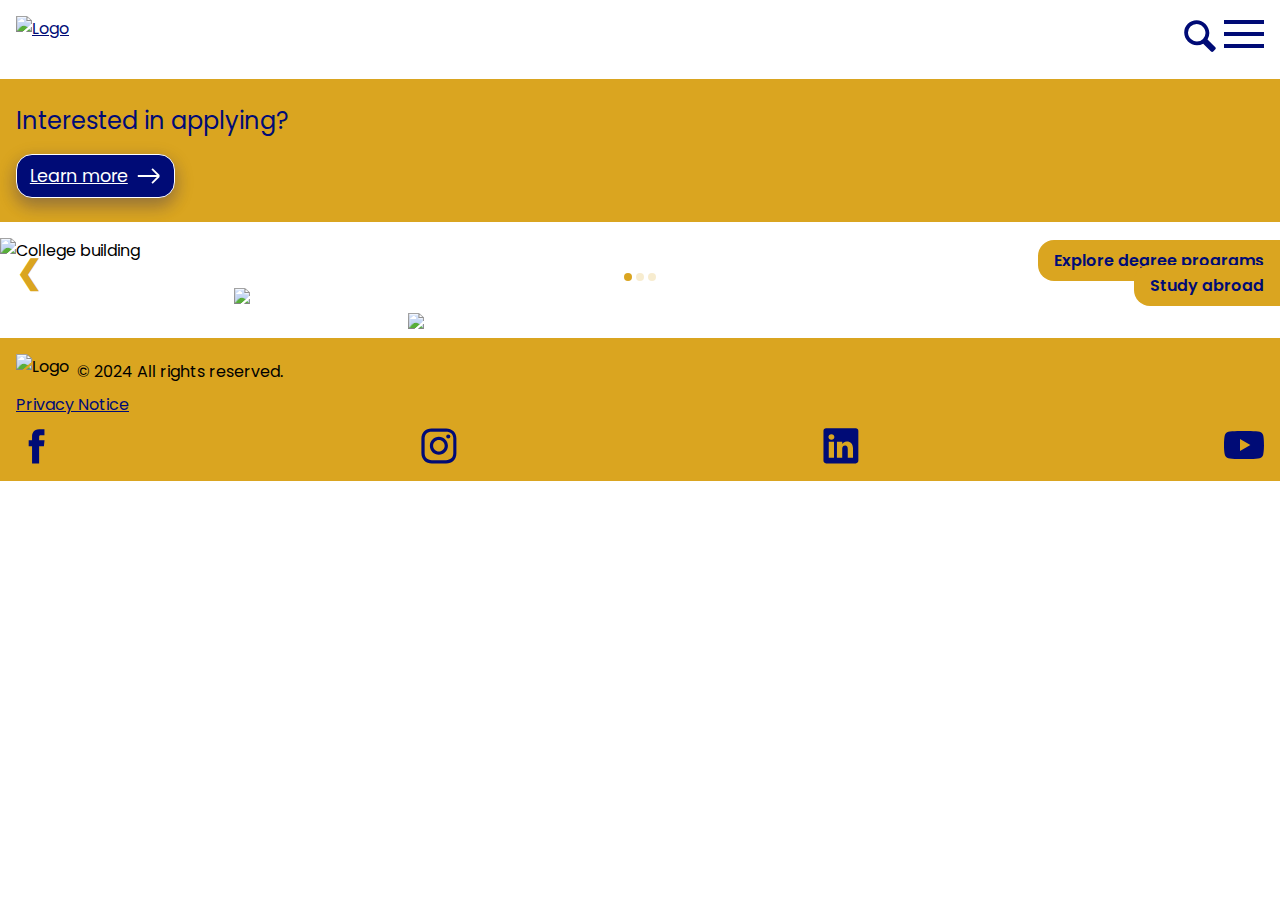
==== index.html @ 3c95491a "Update homepage" ====
<!DOCTYPE html>
<html lang="en">
  <head>
    <meta charset="UTF-8" />
    <meta http-equiv="X-UA-Compatible" content="IE=edge" />
    <meta name="viewport" content="width=device-width, initial-scale=1.0" />
    <title>Karamozov College</title>
    <link rel="icon" type="image/x-icon" href="img/favicon.ico" />
    <link rel="stylesheet" href="style.css" />
    <link rel="preconnect" href="https://fonts.googleapis.com" />
    <link rel="preconnect" href="https://fonts.gstatic.com" crossorigin />
    <link
      href="https://fonts.googleapis.com/css2?family=Poppins:ital,wght@0,100;0,200;0,300;0,400;0,500;0,600;0,700;0,800;0,900;1,100;1,200;1,300;1,400;1,500;1,600;1,700;1,800;1,900&display=swap"
      rel="stylesheet"
    />
  </head>
  <body>
    <header>
      <a href="index.html"
        ><img src="img/wordmark.png" alt="Logo" height="50"
      /></a>
      <div class="icons">
        <svg
          xmlns="http://www.w3.org/2000/svg"
          viewBox="0 0 20 20"
          width="40"
          height="40"
          fill="#000b76"
        >
          <path
            d="m17.545 15.467l-3.779-3.779a6.15 6.15 0 0 0 .898-3.21c0-3.417-2.961-6.377-6.378-6.377A6.185 6.185 0 0 0 2.1 8.287c0 3.416 2.961 6.377 6.377 6.377a6.15 6.15 0 0 0 3.115-.844l3.799 3.801a.953.953 0 0 0 1.346 0l.943-.943c.371-.371.236-.84-.135-1.211M4.004 8.287a4.282 4.282 0 0 1 4.282-4.283c2.366 0 4.474 2.107 4.474 4.474a4.284 4.284 0 0 1-4.283 4.283c-2.366-.001-4.473-2.109-4.473-4.474"
          />
        </svg>
        <svg viewBox="0 0 100 80" width="40" height="40" fill="#000b76">
          <rect width="100" height="10"></rect>
          <rect y="30" width="100" height="10"></rect>
          <rect y="60" width="100" height="10"></rect>
        </svg>
      </div>
    </header>
    <section class="application">
      <p>Interested in applying?</p>
      <a class="learn-more" href="requirements.html">
        Learn more
        <svg
          xmlns="http://www.w3.org/2000/svg"
          viewBox="0 0 14 10"
          width="25"
          height="20"
        >
          <path stroke="#fff" d="M1 5h12m0 0L9 1m4 4L9 9" />
        </svg>
      </a>
    </section>
    <section>
      <div class="slideshow-container">
        <img
          class="mySlides"
          src="img/campus-life.jpg"
          width="100%"
          alt="College building"
        />
        <img
          class="mySlides"
          src="img/library.jpg"
          width="100%"
          alt="Library with books"
        />
        <img
          class="mySlides"
          src="img/graduation.jpg"
          width="100%"
          alt="Students graduating cap and gowns"
        />
        <a class="prev" onclick="plusSlides(-1)">&#10094;</a>
        <a class="next" onclick="plusSlides(1)">&#10095;</a>
        <div class="dots">
          <span class="dot" onclick="currentSlide(1)"></span>
          <span class="dot" onclick="currentSlide(2)"></span>
          <span class="dot" onclick="currentSlide(3)"></span>
        </div>
      </div>
    </section>
    <section>
      <div class="img-container">
        <img
          src="img/exams.jpg"
          alt="College building with desks spiraling from the center of the room, multiple students are seen studying"
          width="100%"
        />
        <p class="subtitle">Explore degree programs</p>
      </div>
      <div class="img-container">
        <img
          src="img/studying.jpg"
          alt="3 students sitting on the grass in front of college studying"
          width="100%"
        />
        <p class="subtitle">Study abroad</p>
      </div>
    </section>
    <footer>
      <div class="footer-logo">
        <img src="img/logo.png" alt="Logo" height="30" />
        <p>© 2024 All rights reserved.</p>
      </div>
      <a href="/">Privacy Notice</a>
      <div class="socials">
        <svg
          enable-background="new 0 0 56.693 56.693"
          height="40"
          viewBox="0 0 56.693 56.693"
          width="40"
          xml:space="preserve"
          xmlns="http://www.w3.org/2000/svg"
          xmlns:xlink="http://www.w3.org/1999/xlink"
          fill="#000b76"
        >
          <path
            d="M40.43,21.739h-7.645v-5.014c0-1.883,1.248-2.322,2.127-2.322c0.877,0,5.395,0,5.395,0V6.125l-7.43-0.029  c-8.248,0-10.125,6.174-10.125,10.125v5.518h-4.77v8.53h4.77c0,10.947,0,24.137,0,24.137h10.033c0,0,0-13.32,0-24.137h6.77  L40.43,21.739z"
          />
        </svg>
        <svg
          fill="#000b76"
          xmlns="http://www.w3.org/2000/svg"
          xmlns:xlink="http://www.w3.org/1999/xlink"
          x="0px"
          y="0px"
          viewBox="0 0 56.7 56.7"
          enable-background="new 0 0 56.7 56.7"
          xml:space="preserve"
          height="40"
          width="40"
        >
          <g>
            <path
              d="M28.2,16.7c-7,0-12.8,5.7-12.8,12.8s5.7,12.8,12.8,12.8S41,36.5,41,29.5S35.2,16.7,28.2,16.7z M28.2,37.7
		c-4.5,0-8.2-3.7-8.2-8.2s3.7-8.2,8.2-8.2s8.2,3.7,8.2,8.2S32.7,37.7,28.2,37.7z"
            />
            <circle cx="41.5" cy="16.4" r="2.9" />
            <path
              d="M49,8.9c-2.6-2.7-6.3-4.1-10.5-4.1H17.9c-8.7,0-14.5,5.8-14.5,14.5v20.5c0,4.3,1.4,8,4.2,10.7c2.7,2.6,6.3,3.9,10.4,3.9
		h20.4c4.3,0,7.9-1.4,10.5-3.9c2.7-2.6,4.1-6.3,4.1-10.6V19.3C53,15.1,51.6,11.5,49,8.9z M48.6,39.9c0,3.1-1.1,5.6-2.9,7.3
		s-4.3,2.6-7.3,2.6H18c-3,0-5.5-0.9-7.3-2.6C8.9,45.4,8,42.9,8,39.8V19.3c0-3,0.9-5.5,2.7-7.3c1.7-1.7,4.3-2.6,7.3-2.6h20.6
		c3,0,5.5,0.9,7.3,2.7c1.7,1.8,2.7,4.3,2.7,7.2V39.9L48.6,39.9z"
            />
          </g>
        </svg>
        <svg
          fill="#000b76"
          enable-background="new 0 0 56.693 56.693"
          height="40"
          viewBox="0 0 56.693 56.693"
          width="40"
          xml:space="preserve"
          xmlns="http://www.w3.org/2000/svg"
          xmlns:xlink="http://www.w3.org/1999/xlink"
        >
          <g>
            <path
              d="M30.071,27.101v-0.077c-0.016,0.026-0.033,0.052-0.05,0.077H30.071z"
            />
            <path
              d="M49.265,4.667H7.145c-2.016,0-3.651,1.596-3.651,3.563v42.613c0,1.966,1.635,3.562,3.651,3.562h42.12   c2.019,0,3.654-1.597,3.654-3.562V8.23C52.919,6.262,51.283,4.667,49.265,4.667z M18.475,46.304h-7.465V23.845h7.465V46.304z    M14.743,20.777h-0.05c-2.504,0-4.124-1.725-4.124-3.88c0-2.203,1.67-3.88,4.223-3.88c2.554,0,4.125,1.677,4.175,3.88   C18.967,19.052,17.345,20.777,14.743,20.777z M45.394,46.304h-7.465V34.286c0-3.018-1.08-5.078-3.781-5.078   c-2.062,0-3.29,1.389-3.831,2.731c-0.197,0.479-0.245,1.149-0.245,1.821v12.543h-7.465c0,0,0.098-20.354,0-22.459h7.465v3.179   c0.992-1.53,2.766-3.709,6.729-3.709c4.911,0,8.594,3.211,8.594,10.11V46.304z"
            />
          </g>
        </svg>
        <svg
          fill="#000b76"
          height="40"
          viewBox="0 0 512 512"
          width="40"
          xml:space="preserve"
          xmlns="http://www.w3.org/2000/svg"
          xmlns:serif="http://www.serif.com/"
          xmlns:xlink="http://www.w3.org/1999/xlink"
        >
          <path
            d="M501.303,132.765c-5.887,-22.03 -23.235,-39.377 -45.265,-45.265c-39.932,-10.7 -200.038,-10.7 -200.038,-10.7c0,0 -160.107,0 -200.039,10.7c-22.026,5.888 -39.377,23.235 -45.264,45.265c-10.697,39.928 -10.697,123.238 -10.697,123.238c0,0 0,83.308 10.697,123.232c5.887,22.03 23.238,39.382 45.264,45.269c39.932,10.696 200.039,10.696 200.039,10.696c0,0 160.106,0 200.038,-10.696c22.03,-5.887 39.378,-23.239 45.265,-45.269c10.696,-39.924 10.696,-123.232 10.696,-123.232c0,0 0,-83.31 -10.696,-123.238Zm-296.506,200.039l0,-153.603l133.019,76.802l-133.019,76.801Z"
            style="fill-rule: nonzero"
          />
        </svg>
      </div>
    </footer>
    <script src="slides.js"></script>
  </body>
</html>
---- style.css ----
* {
  box-sizing: border-box;
  margin: 0;
  padding: 0;
  border: 0;
  font-family: "Poppins", sans-serif;
}

header {
  width: 100%;
  display: grid;
  grid-auto-flow: column;
  justify-content: space-between;
  padding: 1rem;
  gap: 0.5rem;
}

footer {
  background-color: #daa520;
  display: grid;
  padding: 1rem;
  gap: 0.5rem;
}

a {
  color: #000b76;
}

.footer-logo {
  display: grid;
  grid-auto-flow: column;
  gap: 0.5rem;
  justify-content: start;
  align-items: end;
}

.socials {
  display: grid;
  grid-auto-flow: column;
  gap: 1rem;
  justify-content: space-between;
}

/** Homepage styling **/
.application {
  background-color: #daa520;
  padding: 1.5rem 1rem;
  color: #000b76;
  font-size: 1.5rem;
  display: grid;
  gap: 1rem;
}

.learn-more {
  background-color: #000b76;
  color: white;
  display: grid;
  grid-auto-flow: column;
  align-items: center;
  justify-content: start;
  justify-self: start;
  gap: 0.5rem;
  font-size: 1.1rem;
  padding: 0.5rem 0.8rem;
  border: 1px solid white;
  border-radius: 1rem;
  box-shadow: 0 8px 16px 0 #000b7130, 0 6px 20px 0 #000b7130;
}

.learn-more:hover {
  background-color: #000c76d4;
  cursor: pointer;
}

.img-container {
  position: relative;
  text-align: center;
  color: white;
}

.subtitle {
  background-color: #daa520;
  color: #000b76;
  padding: 0.5rem 1rem;
  position: absolute;
  border-radius: 1rem 0 0 1rem;
  bottom: 2rem;
  right: 0;
  font-weight: 600;
}

/** Slideshow styling **/
.slideshow-container {
  position: relative;
  padding-top: 1rem;
}

.mySlides {
  display: none;
}

.prev,
.next {
  cursor: pointer;
  position: absolute;
  top: 40%;
  padding: 0 1rem;
  color: #daa520;
  font-weight: bold;
  font-size: 2rem;
  transition: 0.6s ease;
}

.next {
  right: 0;
}

.prev {
  left: 0;
}

.prev:hover,
.next:hover {
  color: #daa520bd;
}

.dots {
  text-align: center;
}

.dot {
  cursor: pointer;
  height: 0.5rem;
  width: 0.5rem;
  background-color: #daa52037;
  border-radius: 50%;
  display: inline-block;
  transition: background-color 0.6s ease;
}

.active,
.dot:hover {
  background-color: #daa520;
}
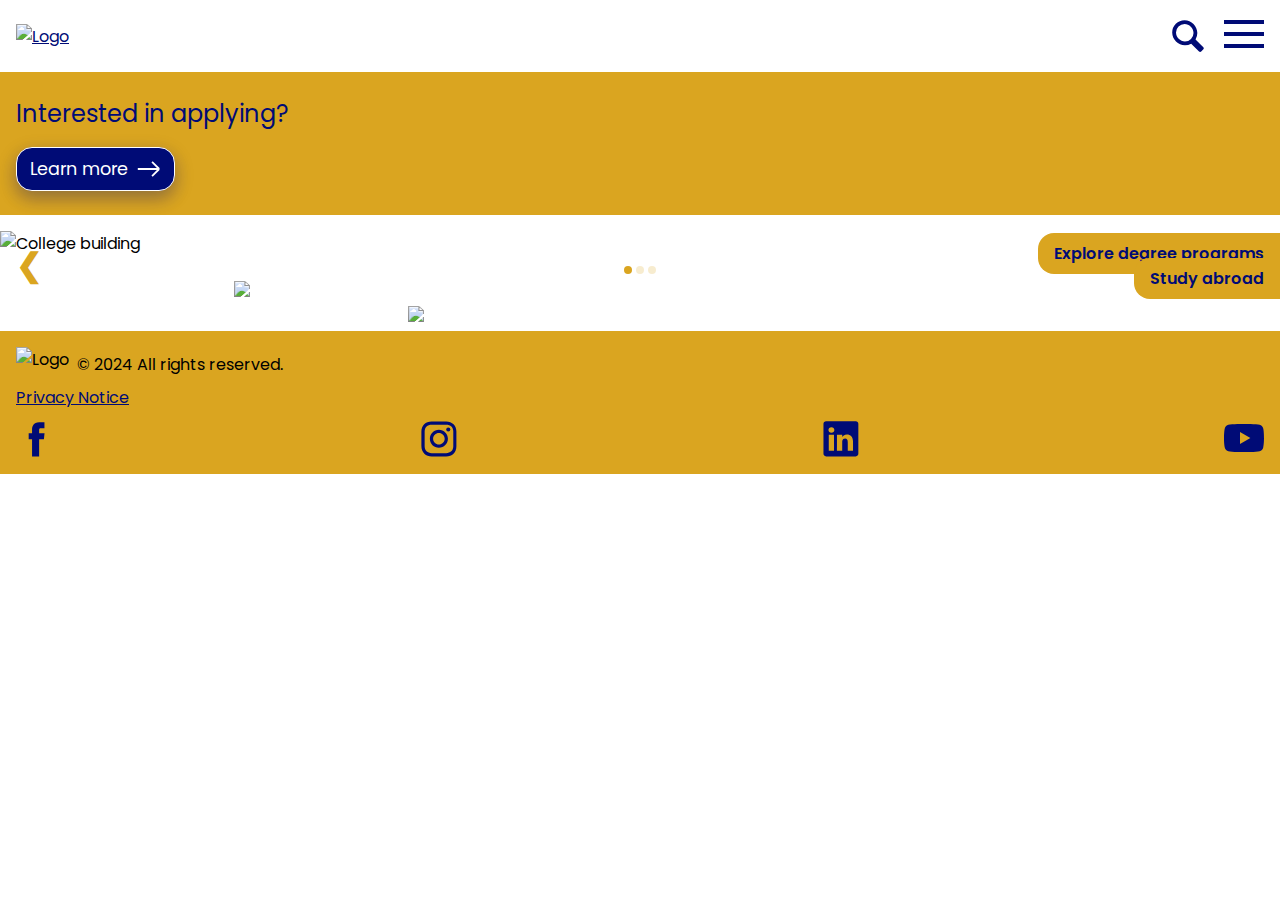
==== commit 62a542e3: "Fix alignment" ====
--- a/index.html
+++ b/index.html
@@ -40,9 +40,8 @@
     </header>
     <section class="application">
       <p>Interested in applying?</p>
-      <a class="learn-more" href="requirements.html">
-        Learn more
-        <svg
+      <a class="learn-more" href="requirements.html"
+        >Learn more<svg
           xmlns="http://www.w3.org/2000/svg"
           viewBox="0 0 14 10"
           width="25"
--- a/style.css
+++ b/style.css
@@ -11,6 +11,7 @@
   display: grid;
   grid-auto-flow: column;
   justify-content: space-between;
+  align-items: center;
   padding: 1rem;
   gap: 0.5rem;
 }
@@ -24,6 +25,33 @@
 
 a {
   color: #000b76;
+  cursor: pointer;
+  text-wrap: none;
+  white-space: nowrap;
+}
+
+h1 {
+  color: #000b76;
+  font-size: 2rem;
+  line-height: 2rem;
+}
+
+h2 {
+  color: #daa520;
+  font-size: 1.5rem;
+  line-height: 1.5rem;
+}
+
+li {
+  list-style: disc outside none;
+  display: list-item;
+  margin-left: 1.5rem;
+}
+
+.icons {
+  display: grid;
+  grid-auto-flow: column;
+  gap: 1rem;
 }
 
 .footer-logo {
@@ -65,6 +93,7 @@
   border: 1px solid white;
   border-radius: 1rem;
   box-shadow: 0 8px 16px 0 #000b7130, 0 6px 20px 0 #000b7130;
+  text-decoration: none;
 }
 
 .learn-more:hover {
@@ -142,3 +171,21 @@
 .dot:hover {
   background-color: #daa520;
 }
+
+/** REquirements styling **/
+.main-section {
+  padding: 1rem;
+  display: grid;
+  gap: 1rem;
+}
+
+.completion {
+  justify-items: center;
+  text-align: center;
+}
+
+.completed {
+  font-size: 3rem;
+  color: #daa520;
+  font-weight: 600;
+}
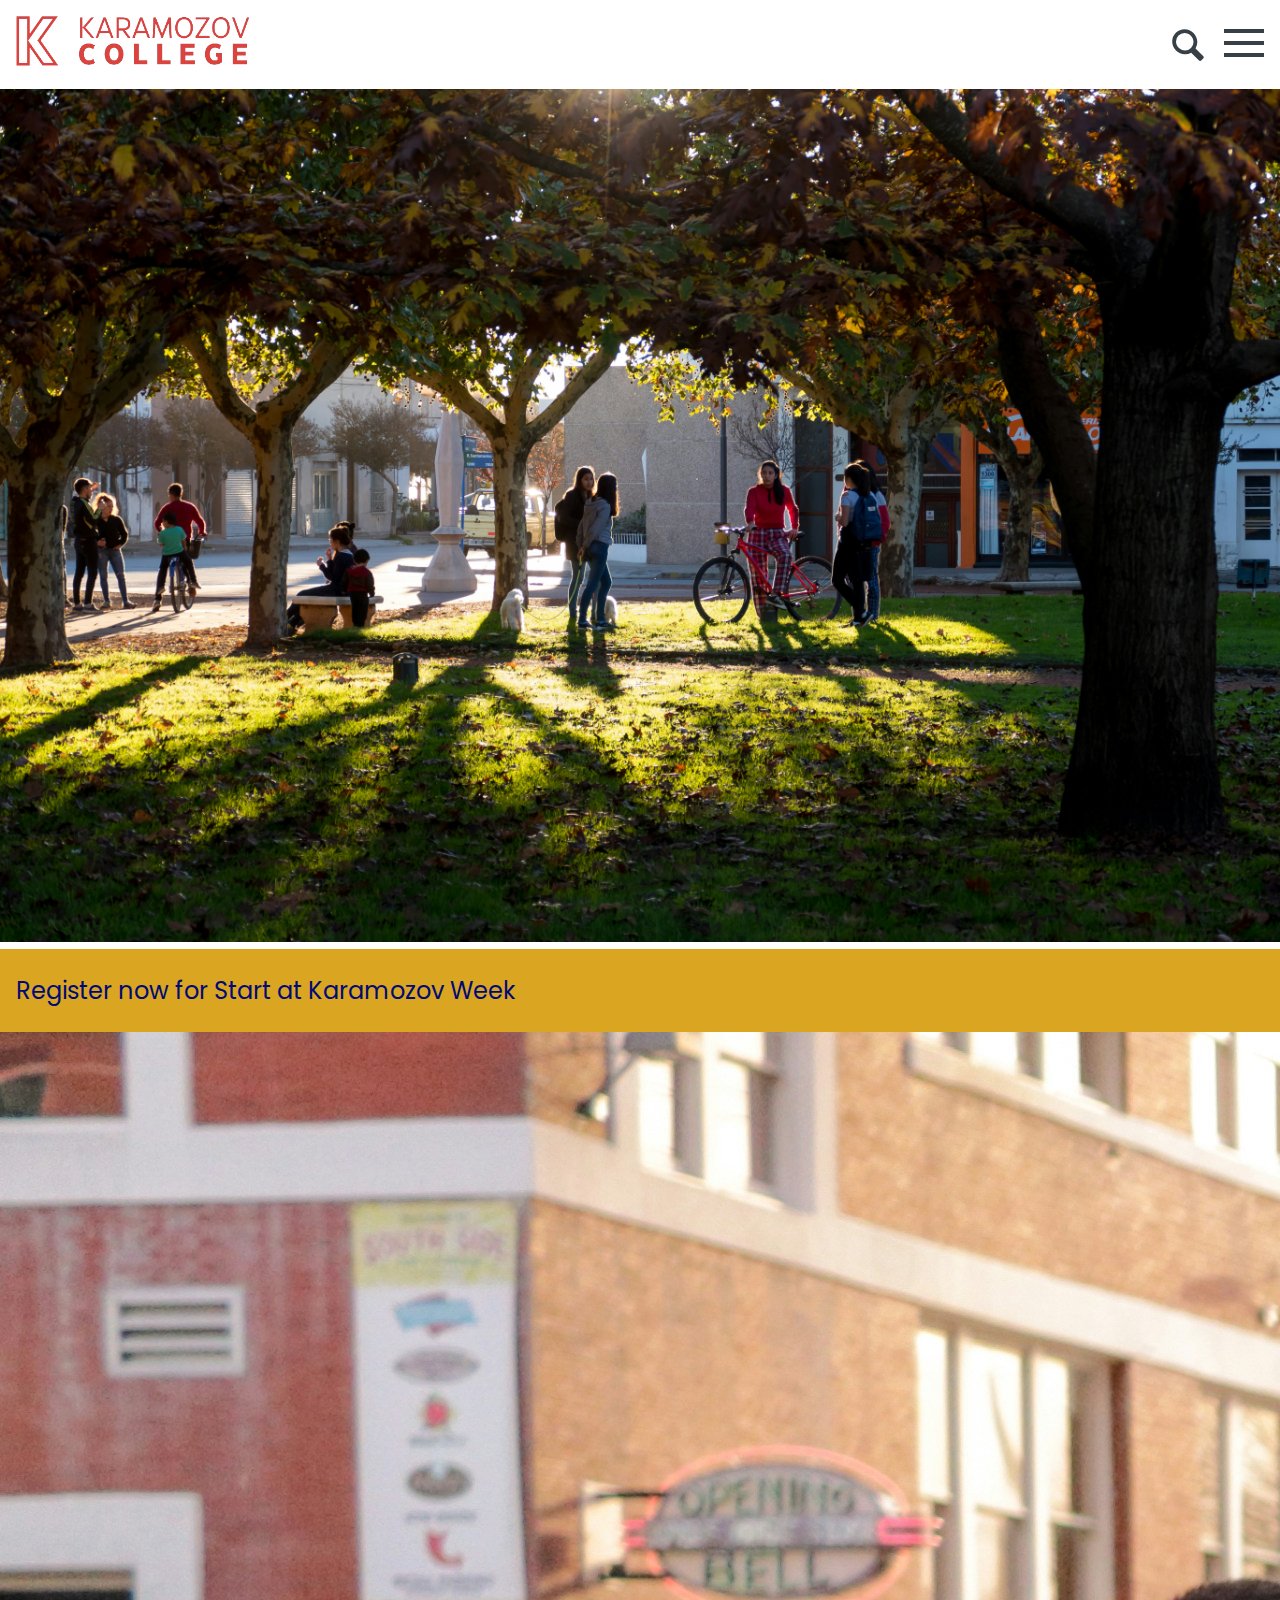
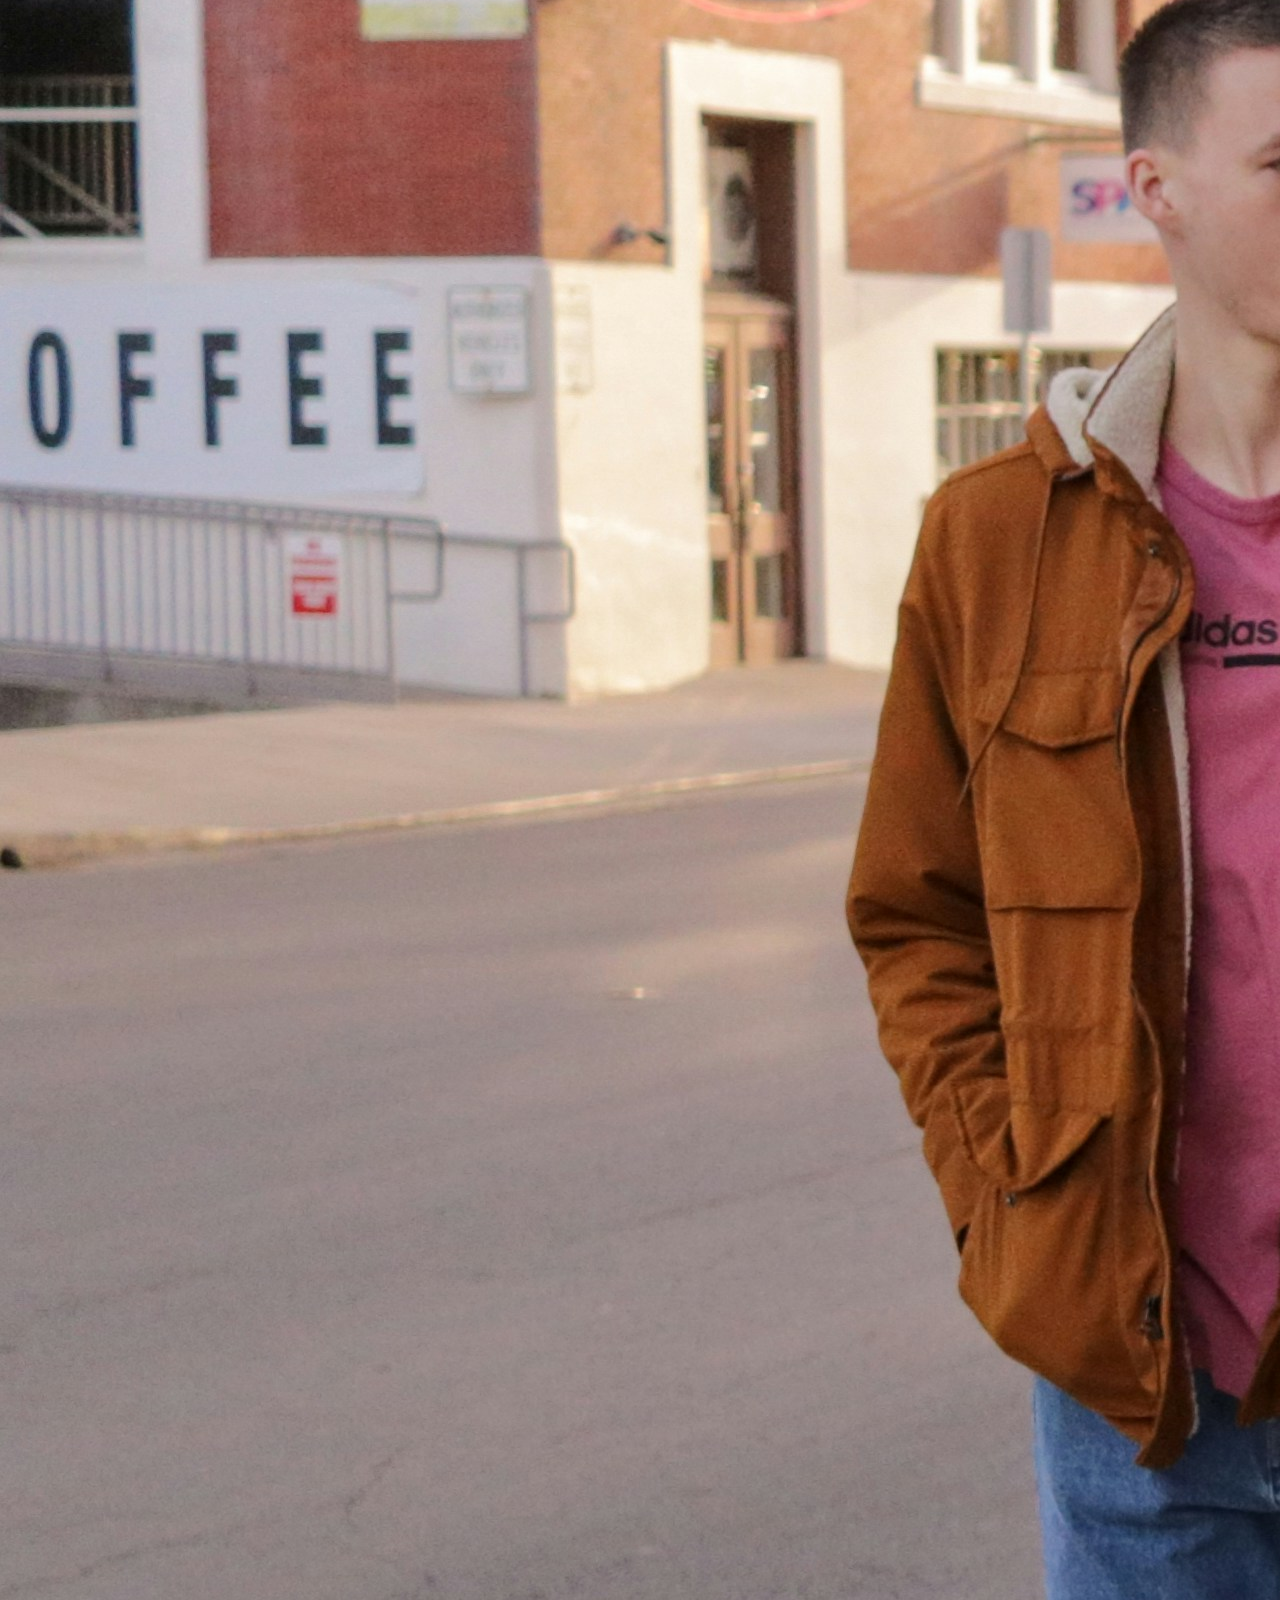
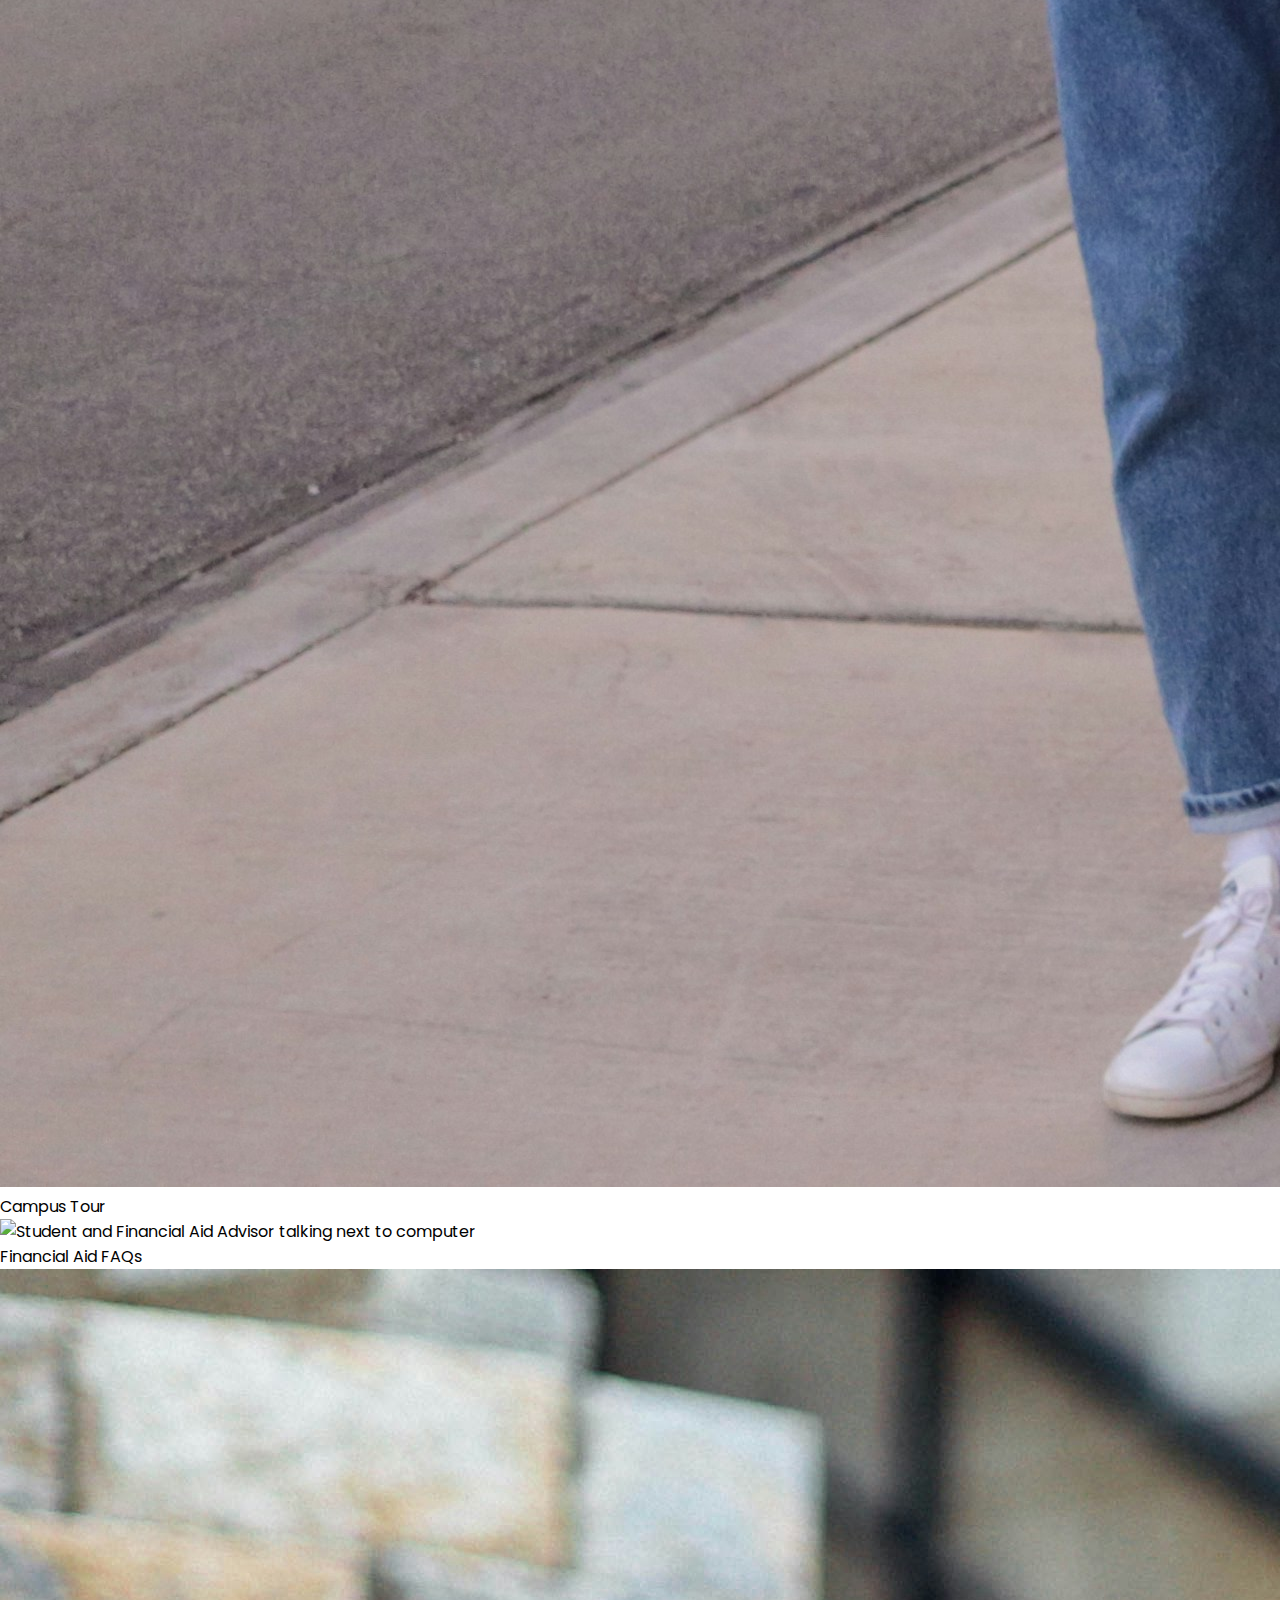
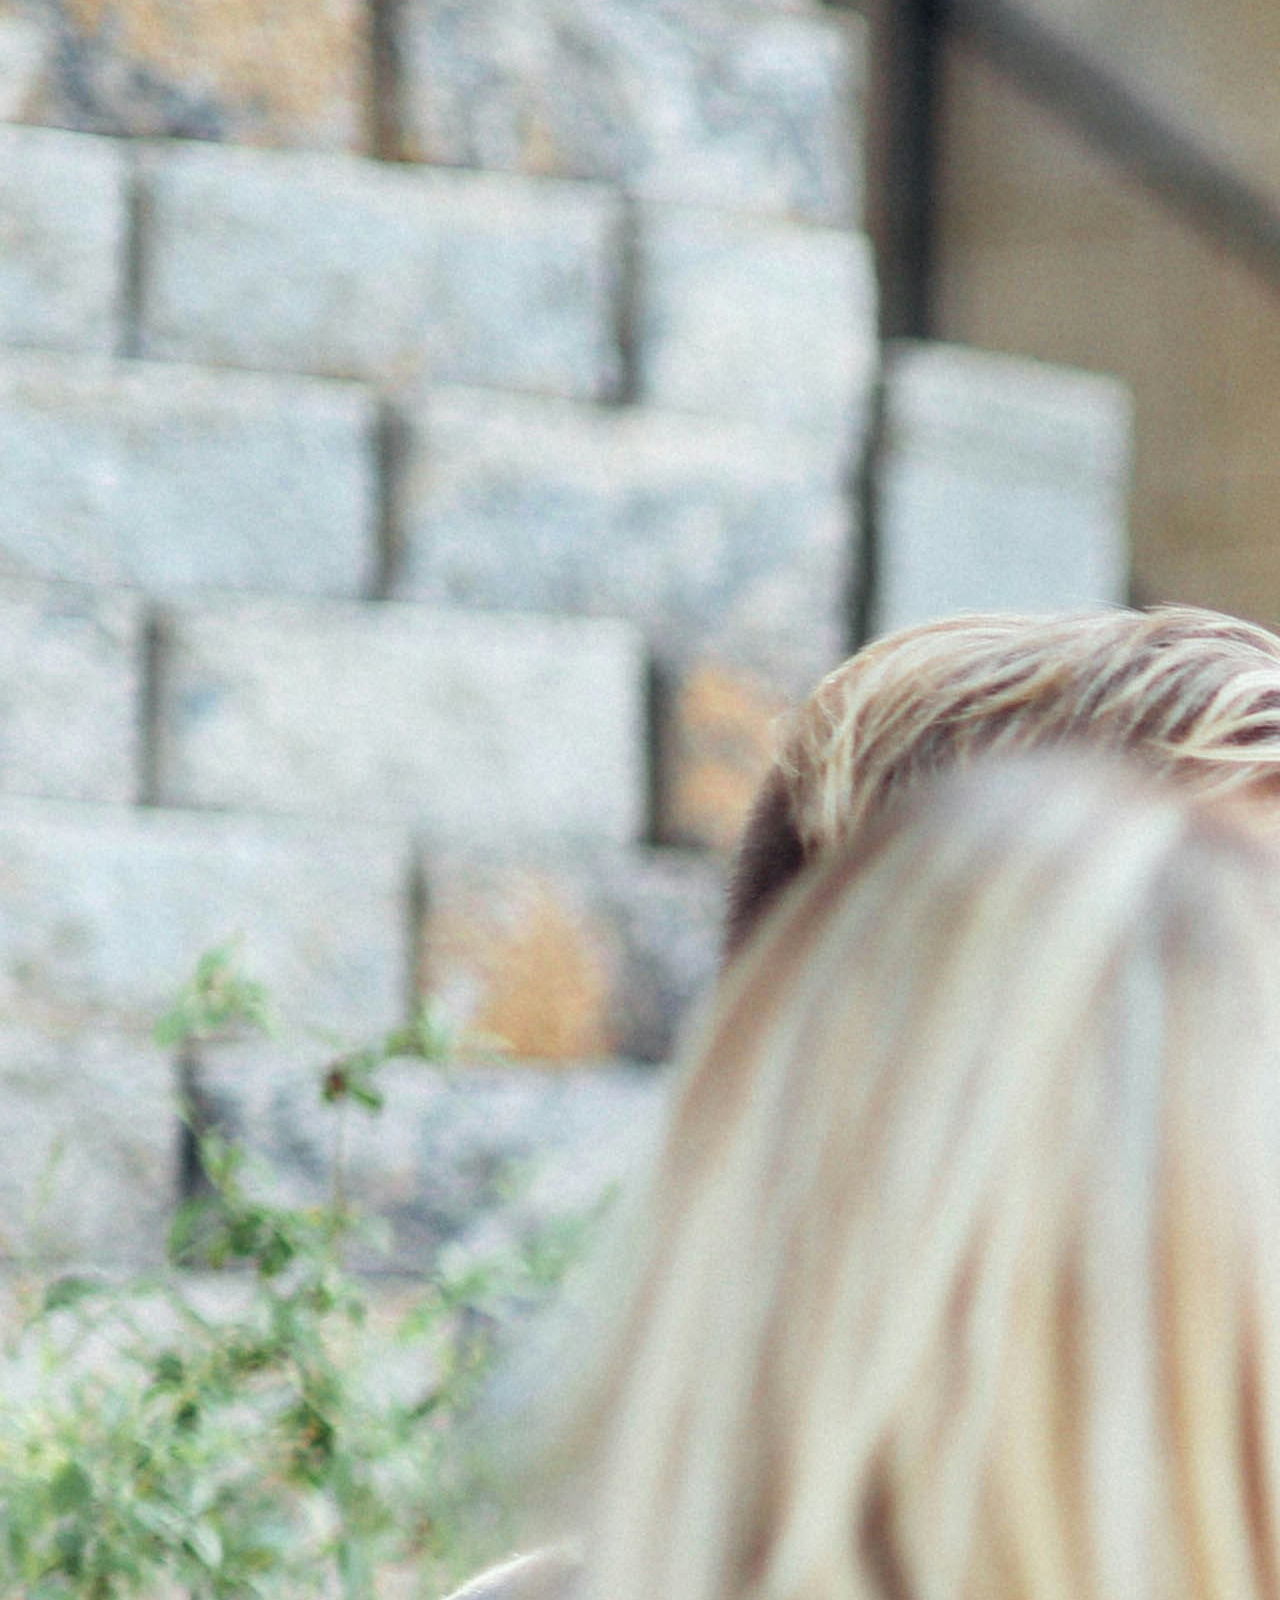
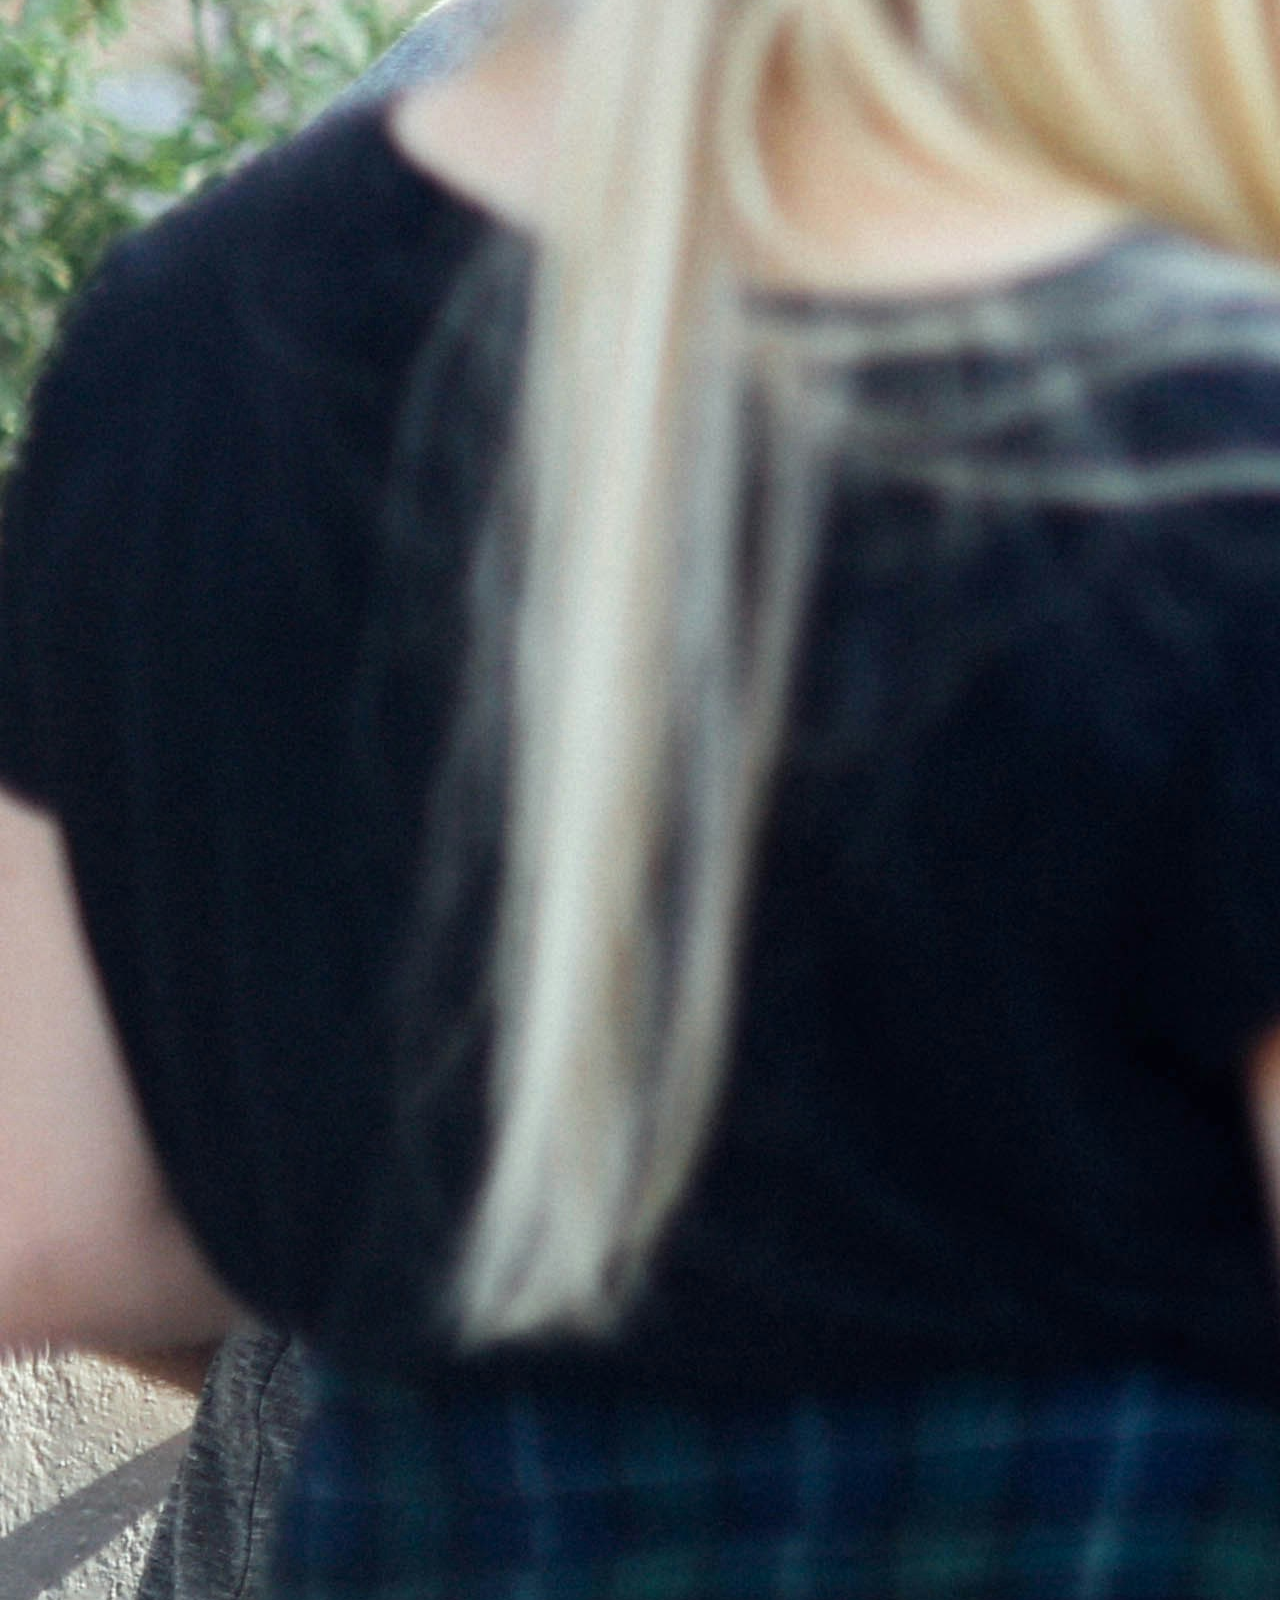
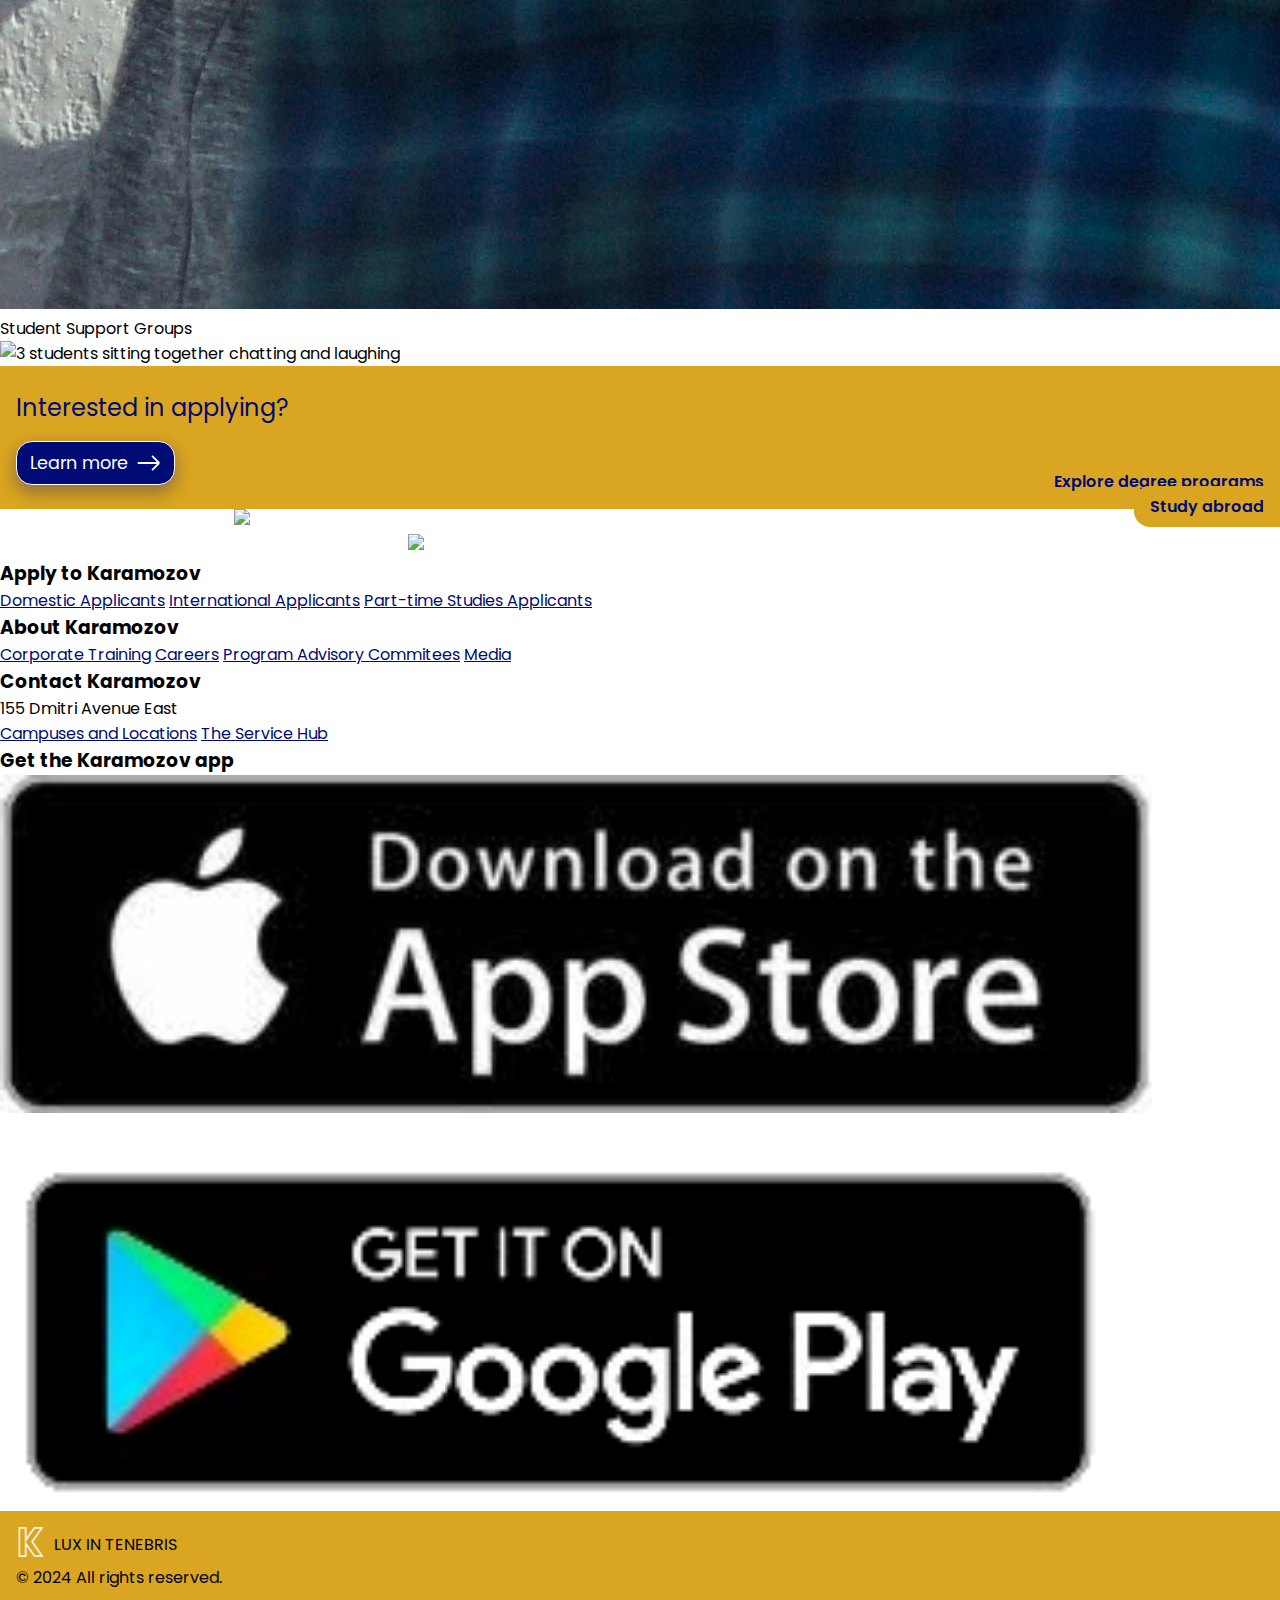
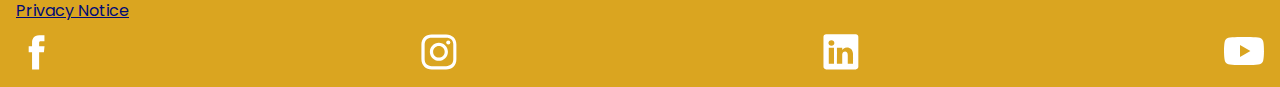
==== commit 77028d79: "Update homepage" ====
--- a/index.html
+++ b/index.html
@@ -25,61 +25,75 @@
           viewBox="0 0 20 20"
           width="40"
           height="40"
-          fill="#000b76"
+          fill="#373F47"
         >
           <path
             d="m17.545 15.467l-3.779-3.779a6.15 6.15 0 0 0 .898-3.21c0-3.417-2.961-6.377-6.378-6.377A6.185 6.185 0 0 0 2.1 8.287c0 3.416 2.961 6.377 6.377 6.377a6.15 6.15 0 0 0 3.115-.844l3.799 3.801a.953.953 0 0 0 1.346 0l.943-.943c.371-.371.236-.84-.135-1.211M4.004 8.287a4.282 4.282 0 0 1 4.282-4.283c2.366 0 4.474 2.107 4.474 4.474a4.284 4.284 0 0 1-4.283 4.283c-2.366-.001-4.473-2.109-4.473-4.474"
           />
         </svg>
-        <svg viewBox="0 0 100 80" width="40" height="40" fill="#000b76">
+        <svg viewBox="0 0 100 80" width="40" height="40" fill="#373F47">
           <rect width="100" height="10"></rect>
           <rect y="30" width="100" height="10"></rect>
           <rect y="60" width="100" height="10"></rect>
         </svg>
       </div>
     </header>
-    <section class="application">
-      <p>Interested in applying?</p>
-      <a class="learn-more" href="requirements.html"
-        >Learn more<svg
-          xmlns="http://www.w3.org/2000/svg"
-          viewBox="0 0 14 10"
-          width="25"
-          height="20"
-        >
-          <path stroke="#fff" d="M1 5h12m0 0L9 1m4 4L9 9" />
-        </svg>
-      </a>
+    <div class="hero">
+      <img
+        class="application-img"
+        src="img/apply-karamozov.jpg"
+        alt="Campus with students and greenery"
+        width="100%"
+      />
+      <section class="application">
+        <p>Register now for Start at Karamozov Week</p>
+      </section>
+    </div>
+    <section>
+      <div class="hover-img-container">
+        <img
+          src="img/campus-tour.jpg"
+          alt="5 students walking through campus together"
+        />
+        <p class="hover-text">Campus Tour</p>
+      </div>
+      <div class="hover-img-container">
+        <img
+          src="img/financial-aid.jpg"
+          alt="Student and Financial Aid Advisor talking next to computer"
+        />
+        <p class="hover-text">Financial Aid FAQs</p>
+      </div>
+      <div class="hover-img-container">
+        <img
+          src="img/student-support.jpg"
+          alt="3 students talking to each other"
+        />
+        <p class="hover-text">Student Support Groups</p>
+      </div>
     </section>
-    <section>
-      <div class="slideshow-container">
-        <img
-          class="mySlides"
-          src="img/campus-life.jpg"
-          width="100%"
-          alt="College building"
-        />
-        <img
-          class="mySlides"
-          src="img/library.jpg"
-          width="100%"
-          alt="Library with books"
-        />
-        <img
-          class="mySlides"
-          src="img/graduation.jpg"
-          width="100%"
-          alt="Students graduating cap and gowns"
-        />
-        <a class="prev" onclick="plusSlides(-1)">&#10094;</a>
-        <a class="next" onclick="plusSlides(1)">&#10095;</a>
-        <div class="dots">
-          <span class="dot" onclick="currentSlide(1)"></span>
-          <span class="dot" onclick="currentSlide(2)"></span>
-          <span class="dot" onclick="currentSlide(3)"></span>
-        </div>
-      </div>
-    </section>
+    <div class="hero">
+      <img
+        class="application-img"
+        src="img/students-chatting.png"
+        alt="3 students sitting together chatting and laughing"
+        width="100%"
+      />
+      <section class="application">
+        <p>Interested in applying?</p>
+        <a class="learn-more" href="requirements.html"
+          >Learn more<svg
+            xmlns="http://www.w3.org/2000/svg"
+            viewBox="0 0 14 10"
+            width="25"
+            height="20"
+          >
+            <path stroke="#fff" d="M1 5h12m0 0L9 1m4 4L9 9" />
+          </svg>
+        </a>
+      </section>
+    </div>
+
     <section>
       <div class="img-container">
         <img
@@ -98,11 +112,46 @@
         <p class="subtitle">Study abroad</p>
       </div>
     </section>
+    <div class="sub-footer">
+      <div class="sub-footer-list">
+        <h3>Apply to Karamozov</h3>
+        <a href="/">Domestic Applicants</a>
+        <a href="/">International Applicants</a>
+        <a href="/">Part-time Studies Applicants</a>
+      </div>
+      <div class="sub-footer-list">
+        <h3>About Karamozov</h3>
+        <a href="/">Corporate Training</a>
+        <a href="/">Careers</a>
+        <a href="/">Program Advisory Commitees</a>
+        <a href="/">Media</a>
+      </div>
+      <div class="sub-footer-list">
+        <h3>Contact Karamozov</h3>
+        <p>155 Dmitri Avenue East</p>
+        <a href="/">Campuses and Locations</a>
+        <a href="/">The Service Hub</a>
+      </div>
+      <div class="sub-footer-list">
+        <h3>Get the Karamozov app</h3>
+        <img
+          src="img/app-store.jpg"
+          alt="Get the app on Apple App Store"
+          width="90%"
+        />
+        <img
+          src="img/google-play.png"
+          alt="Get the app on Google Play"
+          width="90%"
+        />
+      </div>
+    </div>
     <footer>
       <div class="footer-logo">
-        <img src="img/logo.png" alt="Logo" height="30" />
-        <p>© 2024 All rights reserved.</p>
-      </div>
+        <img src="img/logo-white.png" alt="Logo" height="30" />
+        <p>LUX IN TENEBRIS</p>
+      </div>
+      <p>© 2024 All rights reserved.</p>
       <a href="/">Privacy Notice</a>
       <div class="socials">
         <svg
@@ -113,14 +162,14 @@
           xml:space="preserve"
           xmlns="http://www.w3.org/2000/svg"
           xmlns:xlink="http://www.w3.org/1999/xlink"
-          fill="#000b76"
+          fill="#fff"
         >
           <path
             d="M40.43,21.739h-7.645v-5.014c0-1.883,1.248-2.322,2.127-2.322c0.877,0,5.395,0,5.395,0V6.125l-7.43-0.029  c-8.248,0-10.125,6.174-10.125,10.125v5.518h-4.77v8.53h4.77c0,10.947,0,24.137,0,24.137h10.033c0,0,0-13.32,0-24.137h6.77  L40.43,21.739z"
           />
         </svg>
         <svg
-          fill="#000b76"
+          fill="#fff"
           xmlns="http://www.w3.org/2000/svg"
           xmlns:xlink="http://www.w3.org/1999/xlink"
           x="0px"
@@ -146,7 +195,7 @@
           </g>
         </svg>
         <svg
-          fill="#000b76"
+          fill="#fff"
           enable-background="new 0 0 56.693 56.693"
           height="40"
           viewBox="0 0 56.693 56.693"
@@ -165,7 +214,7 @@
           </g>
         </svg>
         <svg
-          fill="#000b76"
+          fill="#fff"
           height="40"
           viewBox="0 0 512 512"
           width="40"
@@ -181,6 +230,5 @@
         </svg>
       </div>
     </footer>
-    <script src="slides.js"></script>
   </body>
 </html>
--- a/style.css
+++ b/style.css
@@ -179,6 +179,104 @@
   gap: 1rem;
 }
 
+/** Application Styling **/
+@media (min-width: 481px) {
+  main {
+    display: grid;
+    grid-auto-flow: column reverse;
+    grid-template-columns: 1fr 1fr;
+    padding: 1rem;
+  }
+
+  .app-img {
+    grid-column-start: 2;
+  }
+  .app-form {
+    grid-column-start: 1;
+    grid-row-start: 1;
+  }
+
+  .two-element-grid {
+    grid-template-columns: 1fr 1fr !important;
+    gap: 1rem;
+  }
+
+  .mobile-hidden {
+    display: block !important;
+    padding: 1rem 0;
+  }
+
+  .complete-main {
+    display: grid;
+    grid-template-columns: 1fr 1fr 1fr;
+    height: 36rem;
+    align-items: center;
+  }
+}
+
+.buttons {
+  display: grid;
+  grid-auto-flow: column;
+  align-items: center;
+  justify-content: start;
+  gap: 1rem;
+}
+
+form {
+  display: grid;
+  gap: 1rem;
+}
+
+label {
+  display: grid;
+  gap: 0.5rem;
+}
+
+span {
+  color: #daa520;
+  font-weight: 700;
+}
+
+input,
+textarea {
+  border: 1px solid gray;
+  border-radius: 0.5rem;
+  padding: 0.5rem;
+}
+
+textarea {
+  resize: vertical;
+}
+
+input[type="file"] {
+  border: none;
+  padding: 0.5rem 0;
+}
+
+span {
+  display: inline;
+}
+
+.two-element-grid {
+  display: grid;
+  grid-template-columns: 1fr;
+  gap: 0.5rem;
+}
+
+.deactivated {
+  background-color: #000c7667;
+}
+
+.deactivated:hover {
+  cursor: not-allowed;
+  background-color: #000c7667;
+}
+
+.mobile-hidden {
+  display: none;
+}
+
+/** Completed styling **/
 .completion {
   justify-items: center;
   text-align: center;
